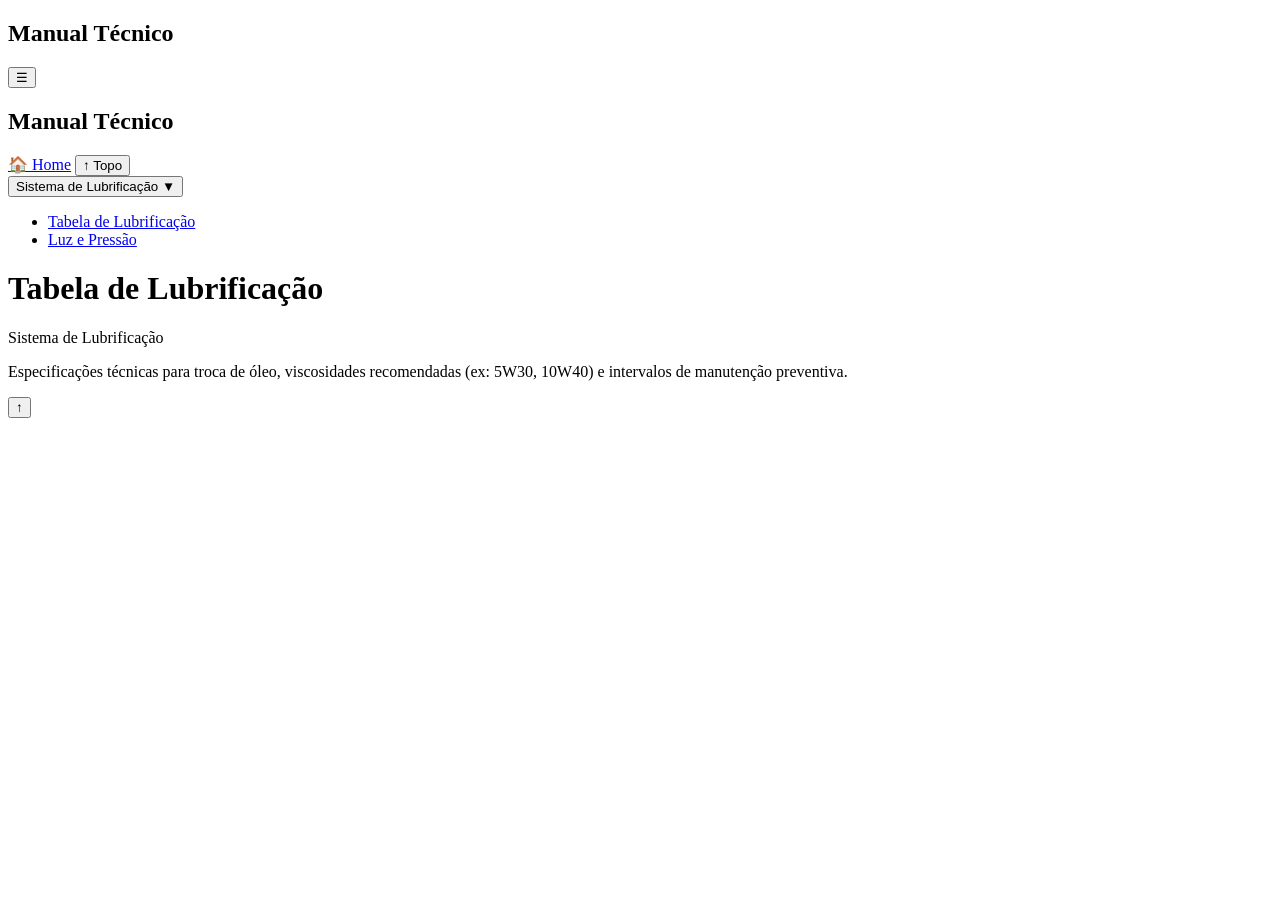
==== paginas/tabela-lubrificacao.html @ 2985657b "Add tabela-lubrificacao.html for lubrication table" ====
<!DOCTYPE html>
<html lang="pt-BR">
<head>
    <meta charset="UTF-8">
    <meta name="viewport" content="width=device-width, initial-scale=1.0">
    <title>Tabela de Lubrificação - Manual Técnico</title>
    <link rel="stylesheet" href="css/estilo.css?v=3">
</head>
<body>

<div class="barra-topo-mobile">
    <h2>Manual Técnico</h2>
    <button type="button" class="btn-menu-toggle" id="btn-menu">☰</button>
</div>

<div class="overlay" id="overlay"></div>

<nav id="menu-lateral">
    <h2>Manual Técnico</h2>

    <div class="acoes-menu">
        <a href="index.html" class="btn-home">🏠 Home</a>
        <button type="button" class="btn-topo-menu" onclick="window.scrollTo({top: 0, behavior: 'smooth'})" title="Rolar para o topo">
            ↑ Topo
        </button>
    </div>

    <!-- Mantenha o menu exatamente igual ao index.html -->
    <div class="item-menu">
        <button type="button" class="btn-principal aberto ativo" data-menu="lubrificacao">
            <span>Sistema de Lubrificação</span>
            <span class="seta">▼</span>
        </button>

        <ul id="lubrificacao" class="submenu aberto">
            <li><a href="tabela-lubrificacao.html" class="sub-ativo">Tabela de Lubrificação</a></li>
            <li><a href="luz-pressao.html">Luz e Pressão</a></li>
        </ul>
    </div>
    
    <!-- Outras categorias aqui... -->
</nav>

<!-- CONTEÚDO EXCLUSIVO DESTA PÁGINA -->
<main>
    <div class="caixa-conteudo">
        <h1>Tabela de Lubrificação</h1>
        <div id="categoria-sistema">Sistema de Lubrificação</div>
        
        <div id="texto-sistema">
            <p>Especificações técnicas para troca de óleo, viscosidades recomendadas (ex: 5W30, 10W40) e intervalos de manutenção preventiva.</p>
            <!-- Adicione mais detalhes ou tabelas técnicas aqui -->
        </div>
    </div>
</main>

<button type="button" id="btn-inicio" class="btn-inicio" title="Voltar ao início">↑</button>

<script src="js/menu.js"></script>
</body>
</html>
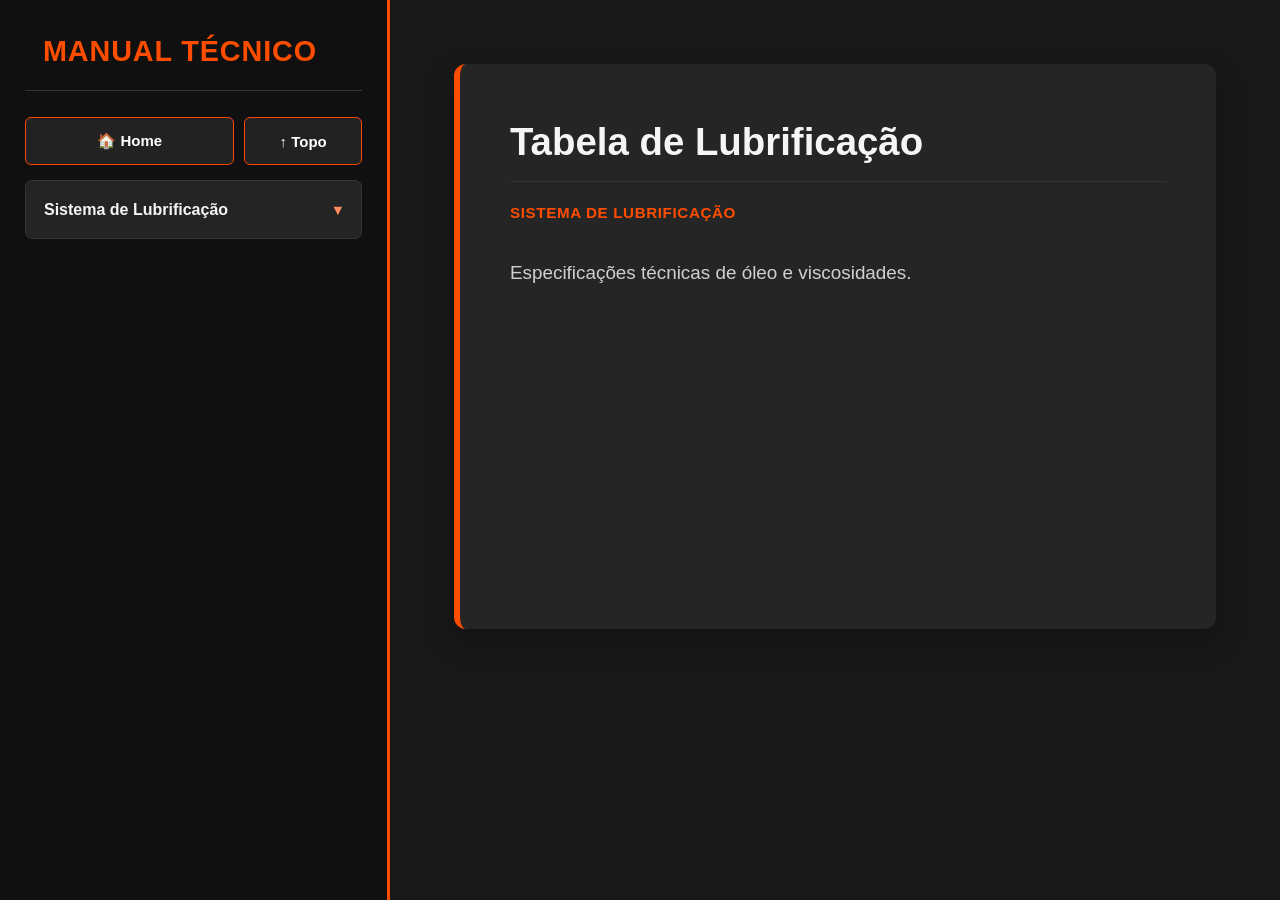
==== commit 474ba99c: "Update links to CSS and JS files in HTML" ====
--- a/paginas/tabela-lubrificacao.html
+++ b/paginas/tabela-lubrificacao.html
@@ -4,7 +4,8 @@
     <meta charset="UTF-8">
     <meta name="viewport" content="width=device-width, initial-scale=1.0">
     <title>Tabela de Lubrificação - Manual Técnico</title>
-    <link rel="stylesheet" href="css/estilo.css?v=3">
+    <!-- Volta uma pasta para achar o CSS -->
+    <link rel="stylesheet" href="../css/estilo.css?v=3">
 </head>
 <body>
 
@@ -19,43 +20,39 @@
     <h2>Manual Técnico</h2>
 
     <div class="acoes-menu">
-        <a href="index.html" class="btn-home">🏠 Home</a>
+        <!-- Volta uma pasta para achar o index.html -->
+        <a href="../index.html" class="btn-home">🏠 Home</a>
         <button type="button" class="btn-topo-menu" onclick="window.scrollTo({top: 0, behavior: 'smooth'})" title="Rolar para o topo">
             ↑ Topo
         </button>
     </div>
 
-    <!-- Mantenha o menu exatamente igual ao index.html -->
+    <!-- Submenu com links diretos (sem paginas/) -->
     <div class="item-menu">
-        <button type="button" class="btn-principal aberto ativo" data-menu="lubrificacao">
+        <button type="button" class="btn-principal" data-menu="lubrificacao">
             <span>Sistema de Lubrificação</span>
             <span class="seta">▼</span>
         </button>
-
-        <ul id="lubrificacao" class="submenu aberto">
-            <li><a href="tabela-lubrificacao.html" class="sub-ativo">Tabela de Lubrificação</a></li>
+        <ul id="lubrificacao" class="submenu">
+            <li><a href="tabela-lubrificacao.html">Tabela de Lubrificação</a></li>
             <li><a href="luz-pressao.html">Luz e Pressão</a></li>
         </ul>
     </div>
     
-    <!-- Outras categorias aqui... -->
+    <!-- Demais itens do menu mantêm href="nome-do-arquivo.html" -->
 </nav>
 
-<!-- CONTEÚDO EXCLUSIVO DESTA PÁGINA -->
 <main>
     <div class="caixa-conteudo">
         <h1>Tabela de Lubrificação</h1>
         <div id="categoria-sistema">Sistema de Lubrificação</div>
-        
-        <div id="texto-sistema">
-            <p>Especificações técnicas para troca de óleo, viscosidades recomendadas (ex: 5W30, 10W40) e intervalos de manutenção preventiva.</p>
-            <!-- Adicione mais detalhes ou tabelas técnicas aqui -->
-        </div>
+        <p id="texto-sistema">Especificações técnicas de óleo e viscosidades.</p>
     </div>
 </main>
 
 <button type="button" id="btn-inicio" class="btn-inicio" title="Voltar ao início">↑</button>
 
-<script src="js/menu.js"></script>
+<!-- Volta uma pasta para achar o JS -->
+<script src="../js/menu.js"></script>
 </body>
 </html>
--- a/css/estilo.css
+++ b/css/estilo.css
@@ -0,0 +1,324 @@
+:root {
+    --fundo: #181818;
+    --menu: #101010;
+    --cartao: #252525;
+    --item: #242424;
+    --item-hover: #2d2d2d;
+    --texto: #f5f5f5;
+    --texto-suave: #c8c8c8;
+    --linha: #343434;
+    --laranja: #ff4d00;
+}
+
+* { box-sizing: border-box; }
+html { scroll-behavior: smooth; }
+
+body {
+    min-height: 100vh;
+    margin: 0;
+    display: grid;
+    grid-template-columns: 390px minmax(0, 1fr);
+    background: var(--fundo);
+    color: var(--texto);
+    font-family: Arial, Helvetica, sans-serif;
+}
+
+button, a { font: inherit; }
+button { cursor: pointer; }
+.barra-topo-mobile, .overlay { display: none; }
+
+/* ==============================
+   AÇÕES DO MENU (HOME + TOPO)
+================================ */
+.acoes-menu {
+    display: flex !important;
+    flex-direction: row !important;
+    gap: 10px;
+    width: 100%;
+    margin-bottom: 15px;
+    box-sizing: border-box;
+}
+
+.acoes-menu .btn-home,
+.acoes-menu .btn-topo-menu {
+    height: 48px;
+    display: flex;
+    align-items: center;
+    justify-content: center;
+    text-decoration: none;
+    background: #222;
+    color: #fff;
+    border: 1px solid #ff4500;
+    border-radius: 6px;
+    font-size: 15px;
+    font-weight: 600;
+    font-family: inherit;
+    cursor: pointer;
+    transition: .2s;
+    box-sizing: border-box;
+    margin: 0 !important;
+}
+
+.acoes-menu .btn-home { flex: 2; }
+.acoes-menu .btn-topo-menu { flex: 1; }
+
+.acoes-menu .btn-home:hover,
+.acoes-menu .btn-topo-menu:hover {
+    background: #ff4500;
+    color: #fff;
+}
+
+#menu-lateral {
+    grid-column: 1;
+    grid-row: 1;
+    min-height: 100vh;
+    padding: 35px 25px 40px;
+    background: var(--menu);
+    border-right: 3px solid var(--laranja);
+    overflow-y: auto;
+}
+
+#menu-lateral > h2 {
+    margin: 0 0 26px;
+    padding: 0 18px 22px;
+    border-bottom: 1px solid var(--linha);
+    color: var(--laranja);
+    font-size: 1.8rem;
+    letter-spacing: .03em;
+    text-transform: uppercase;
+}
+
+/* ==============================
+   CONTAINER UNIFICADO (CAIXA ÚNICA)
+================================ */
+.item-menu {
+    margin-bottom: 9px;
+    background: var(--item);
+    border: 1px solid var(--linha);
+    border-radius: 7px;
+    overflow: hidden;
+    transition: border-color .18s ease, background .18s ease;
+}
+
+.item-menu:has(.btn-principal.aberto),
+.item-menu:has(.btn-principal.ativo) {
+    border-color: var(--laranja);
+    background: #1c1c1c;
+}
+
+.btn-principal {
+    width: 100%;
+    min-height: 57px;
+    display: flex;
+    align-items: center;
+    justify-content: space-between;
+    gap: 15px;
+    padding: 13px 16px 13px 18px;
+    border: none;
+    background: transparent;
+    color: var(--texto);
+    text-align: left;
+    font-weight: 700;
+    line-height: 1.25;
+    transition: background .18s ease;
+}
+
+.btn-principal:hover, .btn-principal:focus-visible {
+    background: var(--item-hover);
+    outline: none;
+}
+
+.seta {
+    flex: 0 0 auto;
+    color: #ff8a5c;
+    font-size: .9rem;
+    transition: transform .2s ease;
+}
+
+.btn-principal.aberto .seta { transform: rotate(180deg); }
+
+/* ==============================
+   SUBMENU DENTRO DA MESMA CAIXA
+================================ */
+.submenu {
+    max-height: 0;
+    margin: 0;
+    padding: 0;
+    overflow: hidden;
+    list-style: none;
+    opacity: 0;
+    transition: max-height .28s ease, opacity .18s ease;
+    display: flex;
+    flex-direction: column;
+    background: rgba(0, 0, 0, 0.2);
+}
+
+.submenu.aberto {
+    max-height: 1000px;
+    padding: 8px 0;
+    border-top: 1px solid var(--linha);
+    opacity: 1;
+}
+
+.submenu li { margin: 0; }
+
+.submenu button {
+    width: 100%;
+    display: flex;
+    align-items: center;
+    min-height: 42px;
+    padding: 8px 18px 8px 28px;
+    border: none;
+    border-left: 3px solid transparent;
+    background: transparent;
+    color: var(--texto-suave);
+    text-align: left;
+    font-size: .9rem;
+    font-weight: 500;
+    transition: background .18s ease, color .18s ease, border-color .18s ease;
+}
+
+.submenu button::before {
+    content: "";
+    width: 5px;
+    height: 5px;
+    flex: 0 0 5px;
+    margin-right: 10px;
+    border-radius: 50%;
+    background: #666;
+}
+
+.submenu button:hover, 
+.submenu button:focus-visible, 
+.submenu button.sub-ativo {
+    background: rgba(255, 77, 0, .12);
+    color: #fff;
+    border-left-color: var(--laranja);
+    outline: none;
+}
+
+.submenu button:hover::before,
+.submenu button.sub-ativo::before {
+    background: var(--laranja);
+    box-shadow: 0 0 6px var(--laranja);
+}
+
+main {
+    grid-column: 2;
+    grid-row: 1;
+    padding: 64px clamp(38px, 5vw, 70px);
+}
+
+.caixa-conteudo {
+    width: min(100%, 1020px);
+    min-height: 565px;
+    margin: 0 auto;
+    padding: 56px 50px;
+    border-left: 6px solid var(--laranja);
+    border-radius: 12px;
+    background: var(--cartao);
+    box-shadow: 0 12px 28px rgba(0, 0, 0, .22);
+}
+
+.caixa-conteudo h1 {
+    margin: 0;
+    padding-bottom: 16px;
+    border-bottom: 1px solid var(--linha);
+    font-size: clamp(2rem, 3vw, 2.55rem);
+    line-height: 1.16;
+}
+
+#categoria-sistema {
+    margin: 22px 0 36px;
+    color: var(--laranja);
+    font-size: .95rem;
+    font-weight: 800;
+    letter-spacing: .04em;
+    text-transform: uppercase;
+}
+
+#texto-sistema {
+    max-width: 720px;
+    margin: 0;
+    color: #d0d0d0;
+    font-size: 1.18rem;
+    line-height: 1.7;
+}
+
+.btn-inicio {
+    position: fixed;
+    right: 20px;
+    bottom: 20px;
+    z-index: 100;
+    width: 56px;
+    height: 56px;
+    border: 1px solid var(--laranja);
+    border-radius: 50%;
+    background: #1d1d1d;
+    color: var(--texto);
+    font-size: 1.5rem;
+    transition: background .18s ease, transform .18s ease;
+}
+
+.btn-inicio:hover, .btn-inicio:focus-visible {
+    background: var(--laranja);
+    transform: translateY(-2px);
+    outline: none;
+}
+
+#btn-inicio { display: none; }
+
+@media (max-width: 768px) {
+    body { display: block; padding-top: 64px; }
+
+    .barra-topo-mobile {
+        position: fixed;
+        inset: 0 0 auto;
+        z-index: 1100;
+        height: 64px;
+        display: flex;
+        align-items: center;
+        justify-content: space-between;
+        padding: 0 14px 0 18px;
+        background: var(--menu);
+        border-bottom: 1px solid var(--linha);
+    }
+
+    .barra-topo-mobile h2 { margin: 0; font-size: 1.05rem; }
+    
+    .btn-menu-toggle {
+        width: 42px;
+        height: 42px;
+        border: 1px solid var(--laranja);
+        border-radius: 7px;
+        background: #202020;
+        color: var(--texto);
+        font-size: 1.3rem;
+    }
+
+    .acoes-menu { width: 100%; margin-bottom: 15px; }
+
+    #menu-lateral {
+        position: fixed;
+        inset: 0 auto 0 0;
+        z-index: 2000;
+        width: min(88vw, 335px);
+        min-height: 100dvh;
+        padding: 27px 18px 34px;
+        transform: translateX(-105%);
+        transition: transform .28s ease;
+        box-shadow: 16px 0 32px rgba(0, 0, 0, .34);
+    }
+
+    #menu-lateral.menu-visivel { transform: translateX(0); }
+    #menu-lateral > h2 { margin-bottom: 20px; padding-bottom: 18px; font-size: 1.55rem; }
+    .btn-principal { min-height: 56px; }
+
+    .overlay { position: fixed; inset: 0; z-index: 1500; background: rgba(0, 0, 0, .68); }
+    .overlay.ativo { display: block; }
+    main { padding: 24px 16px 42px; }
+    .caixa-conteudo { min-height: 420px; padding: 31px 24px; border-left-width: 4px; }
+    .caixa-conteudo h1 { font-size: 2rem; }
+    #texto-sistema { font-size: 1.05rem; }
+    .btn-inicio { width: 48px; height: 48px; right: 16px; bottom: 16px; }
+}
